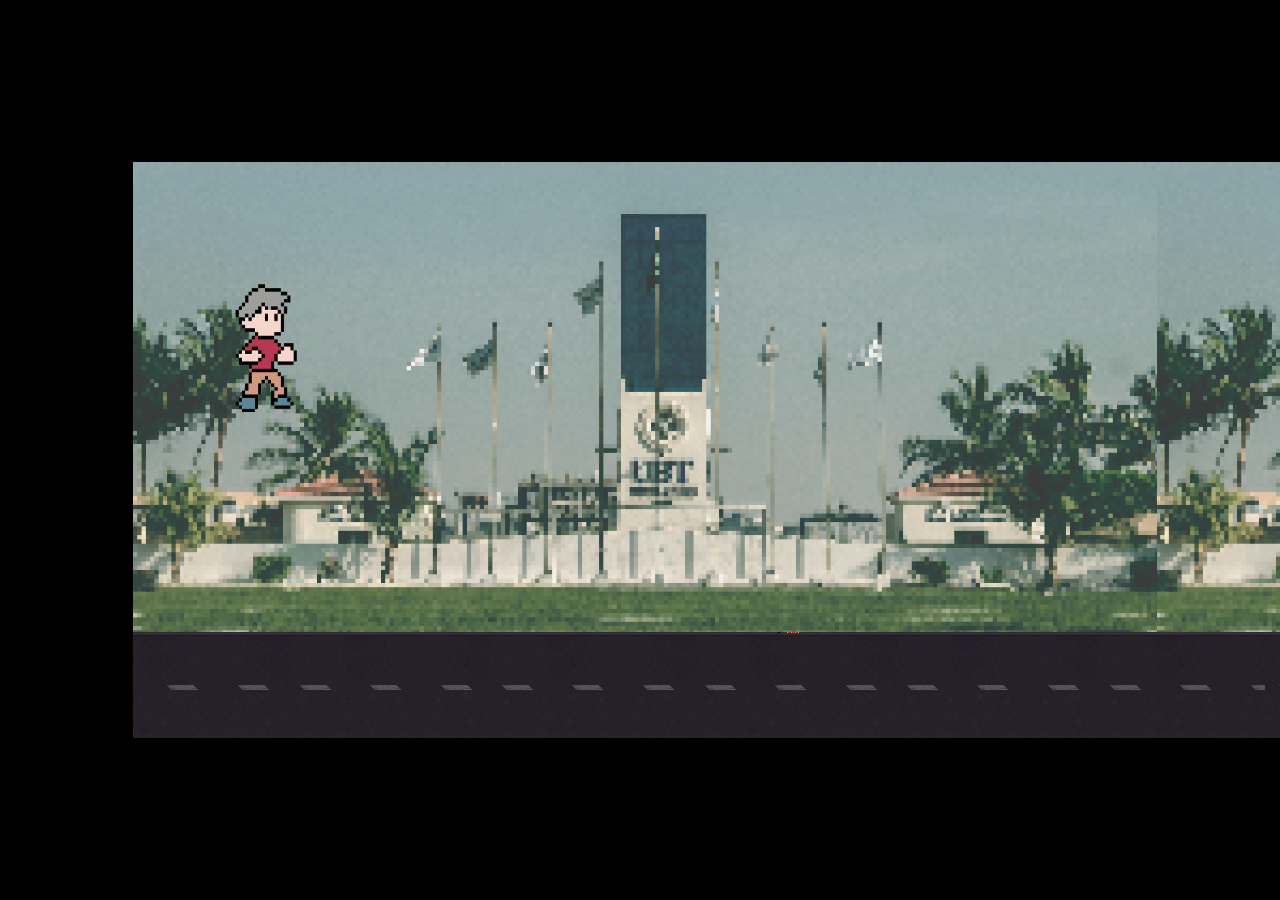
==== index.html @ 2b4573f4 "test list" ====
<!DOCTYPE html>
<html lang="en">

<head>
    <meta charset="UTF-8">
    <meta http-equiv="X-UA-Compatible" content="IE=edge">
    <meta name="viewport" content="width=device-width, initial-scale=1.0">
    <title>Document</title>
    <link rel="stylesheet" href="style.css">
</head>

<body>
    <p><span style="margin: 6px;">General</span><span style="margin: 6px;" id="scoreG">0</span></p>
    <p><span style="margin: 6px;">Healthcare</span><span style="margin: 6px;" id="scoreH">0</span></p>
    <p><span style="margin: 6px;">Cyber</span><span style="margin: 6px;" id="scoreC">0</span></p>
    <p><span style="margin: 6px;">Web&mobile</span><span style="margin: 6px;" id="scoreW">0</span></p>
    <p><span style="margin: 6px;">Big data</span><span style="margin: 6px;" id="scoreB">0</span></p>
    <canvas></canvas>

    <script src="script.js" type="module"></script>

</body>

</html>
---- style.css ----
body {
    margin: 0;

    /* Displaying the canvas in the middle so it works on smaller screens*/

    background-color: black;
    display: flex;
    align-items: center;
    justify-content: center;
    height: 100vh;
}
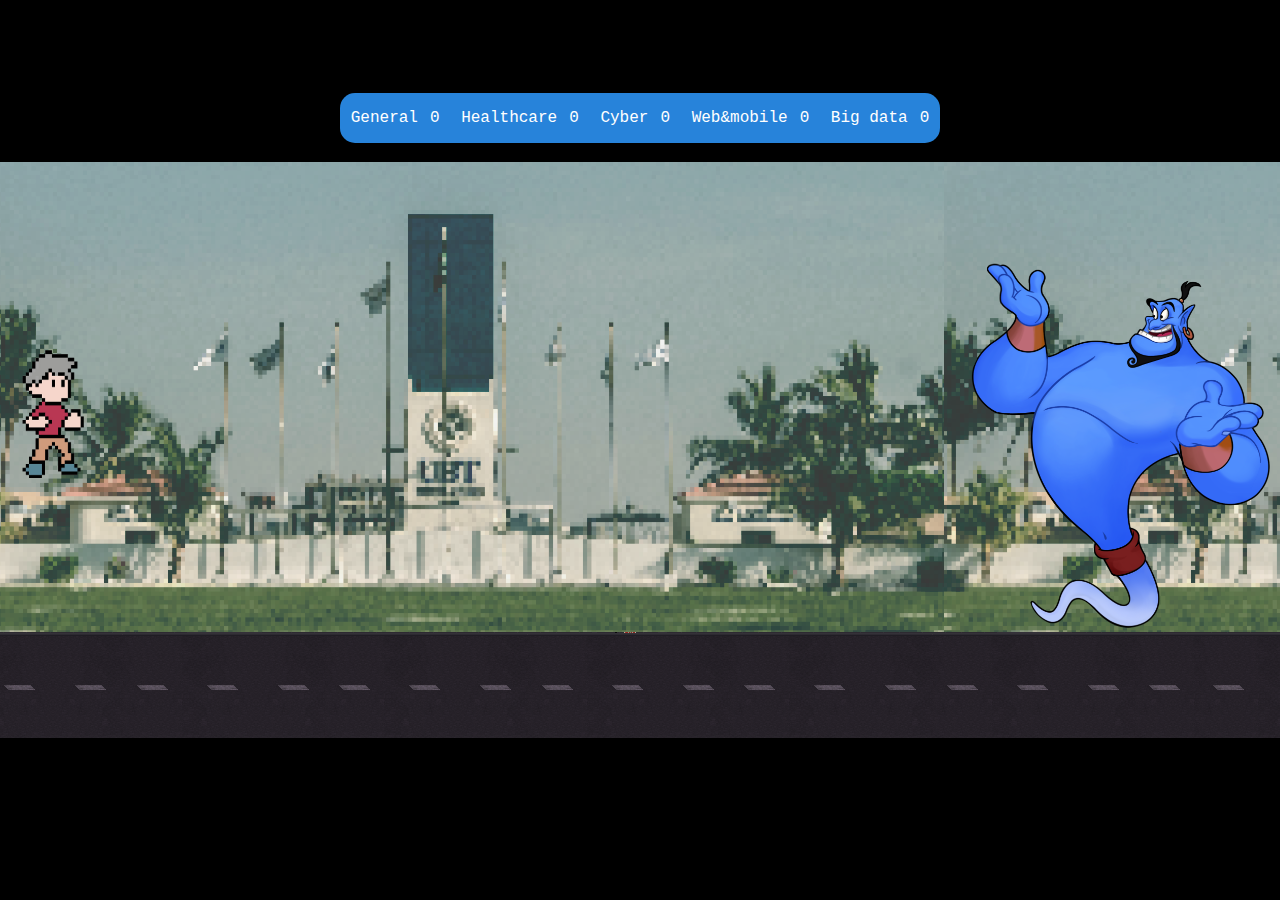
==== commit d8682bfd: "List re-positoning and Genie re-positioning" ====
--- a/index.html
+++ b/index.html
@@ -10,13 +10,19 @@
 </head>
 
 <body>
-    <p><span style="margin: 6px;">General</span><span style="margin: 6px;" id="scoreG">0</span></p>
-    <p><span style="margin: 6px;">Healthcare</span><span style="margin: 6px;" id="scoreH">0</span></p>
-    <p><span style="margin: 6px;">Cyber</span><span style="margin: 6px;" id="scoreC">0</span></p>
-    <p><span style="margin: 6px;">Web&mobile</span><span style="margin: 6px;" id="scoreW">0</span></p>
-    <p><span style="margin: 6px;">Big data</span><span style="margin: 6px;" id="scoreB">0</span></p>
+    
+    <div class="list" id="list" style="background-color: rgb(39, 131, 218); text-align: center; position: fixed; margin-bottom: 665px ; border-radius: 15px; padding-left: 5px; padding-right: 5px;">
+
+        <p><span style="margin: 6px;">General</span><span style="margin: 6px;" id="scoreG">0</span>
+        <span style="margin: 6px;">Healthcare</span><span style="margin: 6px;" id="scoreH">0</span>
+        <span style="margin: 6px;">Cyber</span><span style="margin: 6px;" id="scoreC">0</span>
+        <span style="margin: 6px;">Web&mobile</span><span style="margin: 6px;" id="scoreW">0</span>
+        <span style="margin: 6px;">Big data</span><span style="margin: 6px;" id="scoreB">0</span></p>
+    
+    </div>
+
     <canvas></canvas>
-
+   
     <script src="script.js" type="module"></script>
 
 </body>
--- a/style.css
+++ b/style.css
@@ -8,4 +8,14 @@
     align-items: center;
     justify-content: center;
     height: 100vh;
+    
+}
+
+canvas{
+    border-radius: 15px;
+}
+
+p {
+ font-family: 'Courier New', Courier, monospace;
+ color: white;   
 }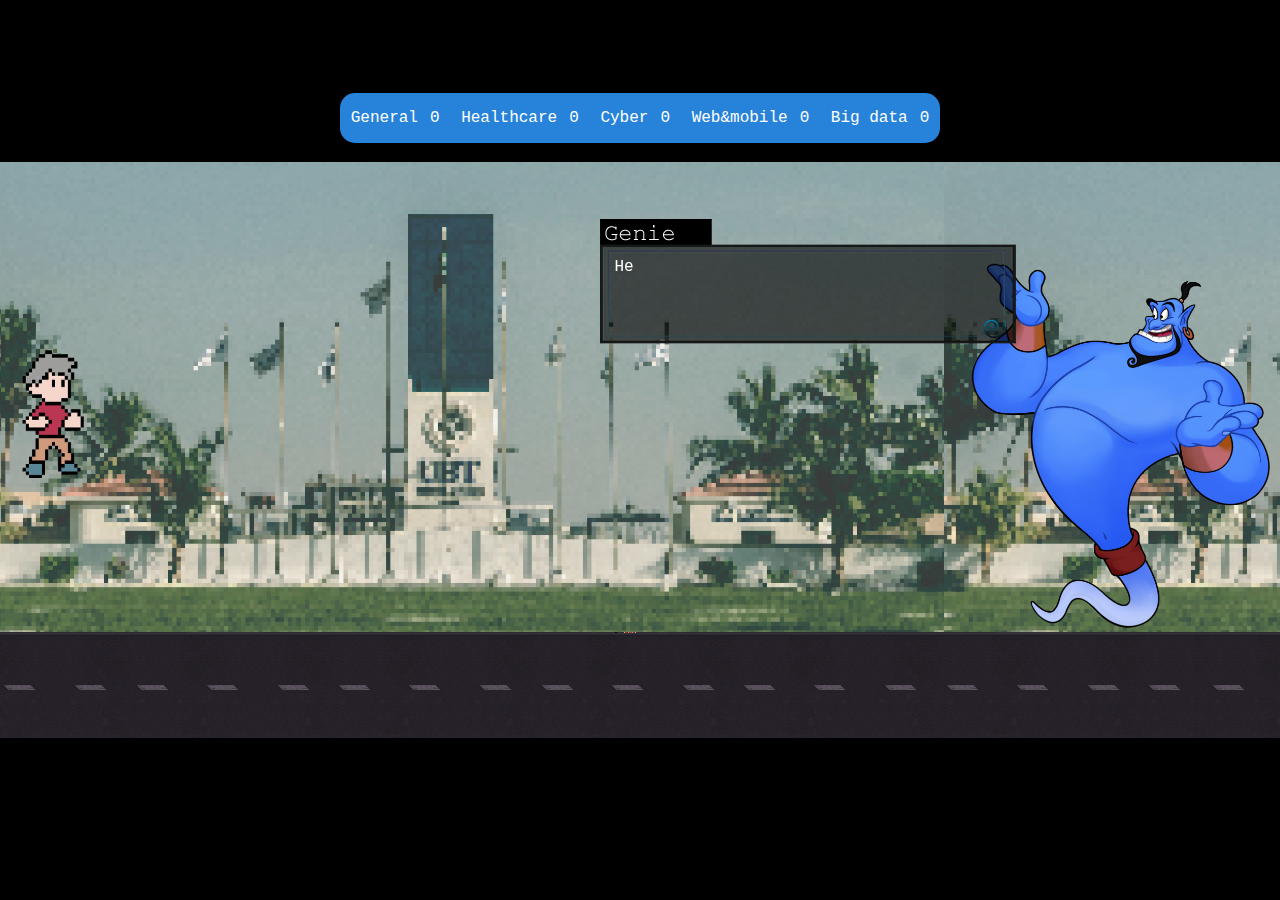
==== commit 50743c5a: "UBT_Game Version 1.0" ====
--- a/index.html
+++ b/index.html
@@ -21,7 +21,21 @@
     
     </div>
 
-    <canvas></canvas>
+    <!--<div id="text" style="position:fixed; width: 370px ;"></div>>-->
+        
+        <div class="dBox" id="dBox" style="position:fixed; margin-left: 335px; margin-bottom: 335px;">
+        <img src="img/genieDialogue.png" alt="" >
+        </div>
+        <div class="text" style="color: white; position: fixed; margin-left: 339px; margin-bottom: 316px; width: 390px; height: 70px; text-align: left; justify-content: left;">
+        
+        <!-- text gets injected here -->
+        
+        
+        </div>
+    
+    <canvas> </canvas>
+
+  
    
     <script src="script.js" type="module"></script>
 
--- a/style.css
+++ b/style.css
@@ -18,4 +18,19 @@
 p {
  font-family: 'Courier New', Courier, monospace;
  color: white;   
-}+}
+
+.text span {
+    opacity: 0;
+    font-family: 'Courier New', Courier, monospace;
+ }
+ .text span.revealed {
+    opacity: 1;
+ }
+ .text span.green {
+    color: #27ae60;
+ }
+ .text span.red {
+    color: #ff0000;
+ }
+ 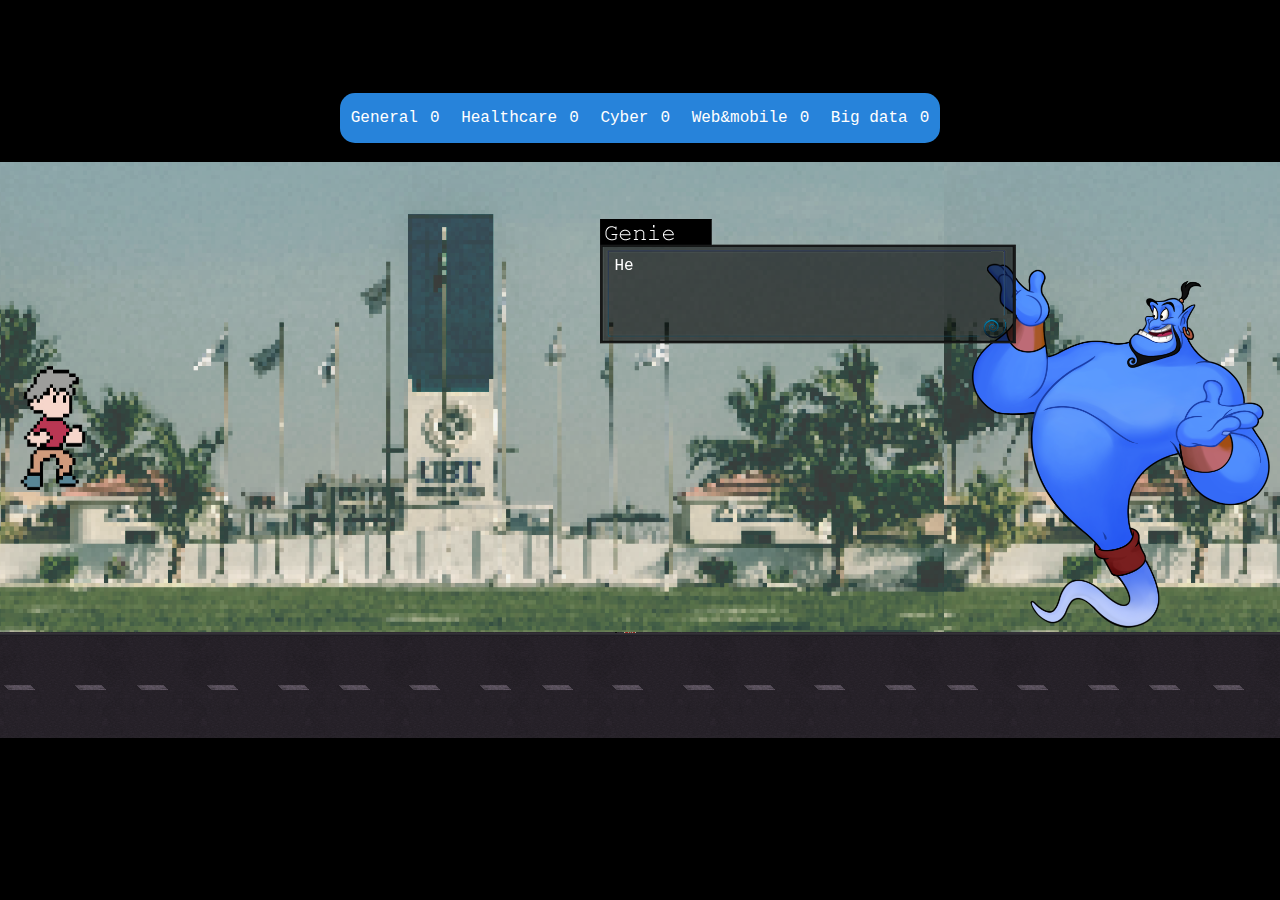
==== commit a51975a1: "Dialogue Changing" ====
--- a/index.html
+++ b/index.html
@@ -26,7 +26,7 @@
         <div class="dBox" id="dBox" style="position:fixed; margin-left: 335px; margin-bottom: 335px;">
         <img src="img/genieDialogue.png" alt="" >
         </div>
-        <div class="text" style="color: white; position: fixed; margin-left: 339px; margin-bottom: 316px; width: 390px; height: 70px; text-align: left; justify-content: left;">
+        <div class="text" id="text" style="color: white; position: fixed; margin-left: 339px; margin-bottom: 316px; width: 390px; height: 70px; text-align: left; justify-content: left; font-family: 'Courier New', Courier, monospace;">
         
         <!-- text gets injected here -->
         
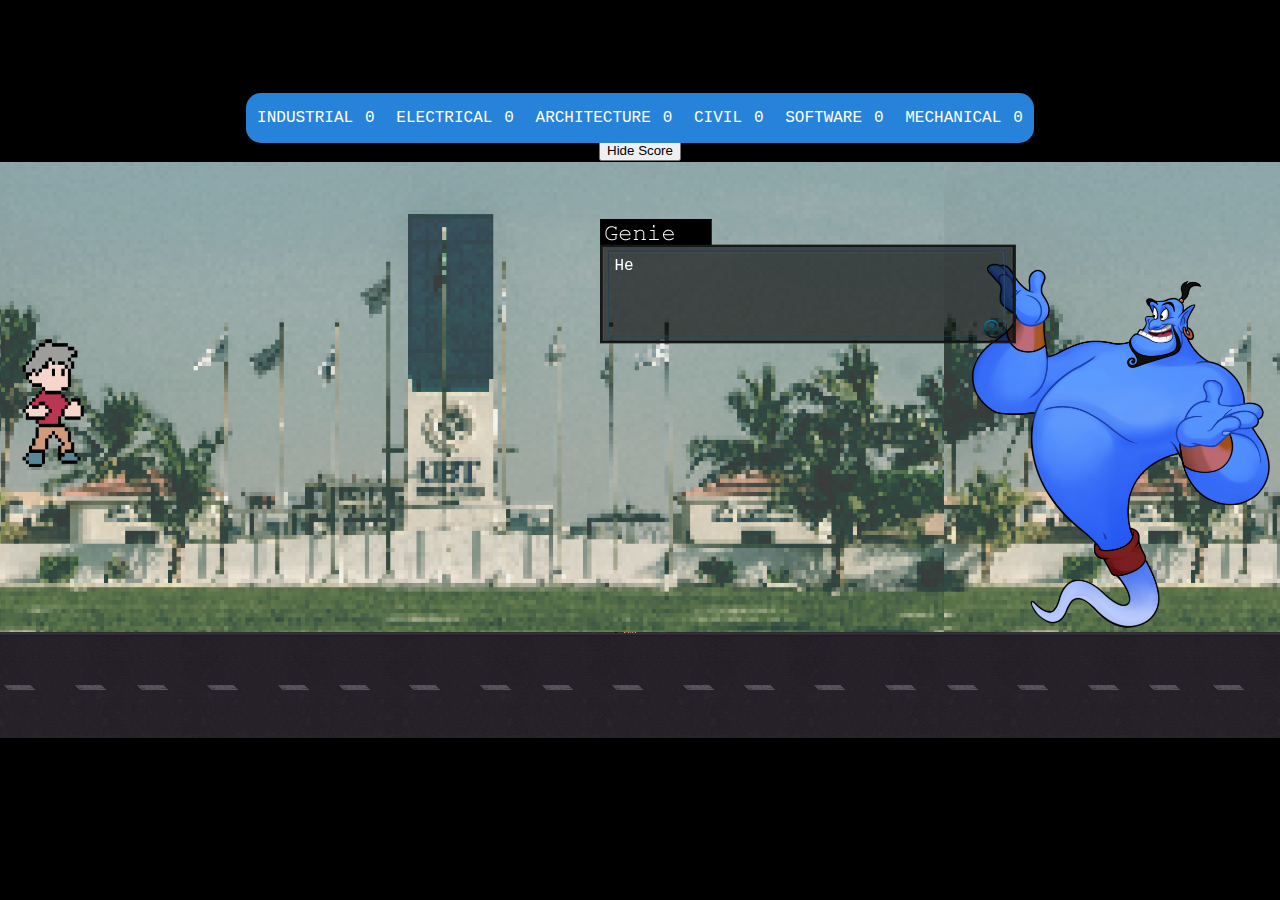
==== commit 67386471: "Start menu and some functions" ====
--- a/index.html
+++ b/index.html
@@ -7,18 +7,19 @@
     <meta name="viewport" content="width=device-width, initial-scale=1.0">
     <title>Document</title>
     <link rel="stylesheet" href="style.css">
+    
 </head>
 
 <body>
+    <button id="togglebtn" onclick="" style="text-align: center; position: fixed; margin-bottom: 600px ;">Hide Score</button>
+    <div class="list" id="list" style="background-color: rgb(39, 131, 218); text-align: center; position: fixed; margin-bottom: 665px ; border-radius: 15px; padding-left: 5px; padding-right: 5px;">
     
-    <div class="list" id="list" style="background-color: rgb(39, 131, 218); text-align: center; position: fixed; margin-bottom: 665px ; border-radius: 15px; padding-left: 5px; padding-right: 5px;">
-
-        <p><span style="margin: 6px;">General</span><span style="margin: 6px;" id="scoreG">0</span>
-        <span style="margin: 6px;">Healthcare</span><span style="margin: 6px;" id="scoreH">0</span>
-        <span style="margin: 6px;">Cyber</span><span style="margin: 6px;" id="scoreC">0</span>
-        <span style="margin: 6px;">Web&mobile</span><span style="margin: 6px;" id="scoreW">0</span>
-        <span style="margin: 6px;">Big data</span><span style="margin: 6px;" id="scoreB">0</span></p>
-    
+        <p><span style="margin: 6px;">INDUSTRIAL</span><span style="margin: 6px;" id="scoreI">0</span>
+        <span style="margin: 6px;">ELECTRICAL</span><span style="margin: 6px;" id="scoreE">0</span>
+        <span style="margin: 6px;">ARCHITECTURE</span><span style="margin: 6px;" id="scoreA">0</span>
+        <span style="margin: 6px;">CIVIL</span><span style="margin: 6px;" id="scoreC">0</span>
+        <span style="margin: 6px;">SOFTWARE</span><span style="margin: 6px;" id="scoreS">0</span>
+        <span style="margin: 6px;">MECHANICAL</span><span style="margin: 6px;" id="scoreM">0</span></p>
     </div>
 
     <!--<div id="text" style="position:fixed; width: 370px ;"></div>>-->
@@ -27,10 +28,10 @@
         <img src="img/genieDialogue.png" alt="" >
         </div>
         <div class="text" id="text" style="color: white; position: fixed; margin-left: 339px; margin-bottom: 316px; width: 390px; height: 70px; text-align: left; justify-content: left; font-family: 'Courier New', Courier, monospace;">
-        
+
         <!-- text gets injected here -->
         
-        
+
         </div>
     
     <canvas> </canvas>
--- a/style.css
+++ b/style.css
@@ -33,4 +33,5 @@
  .text span.red {
     color: #ff0000;
  }
+ 
  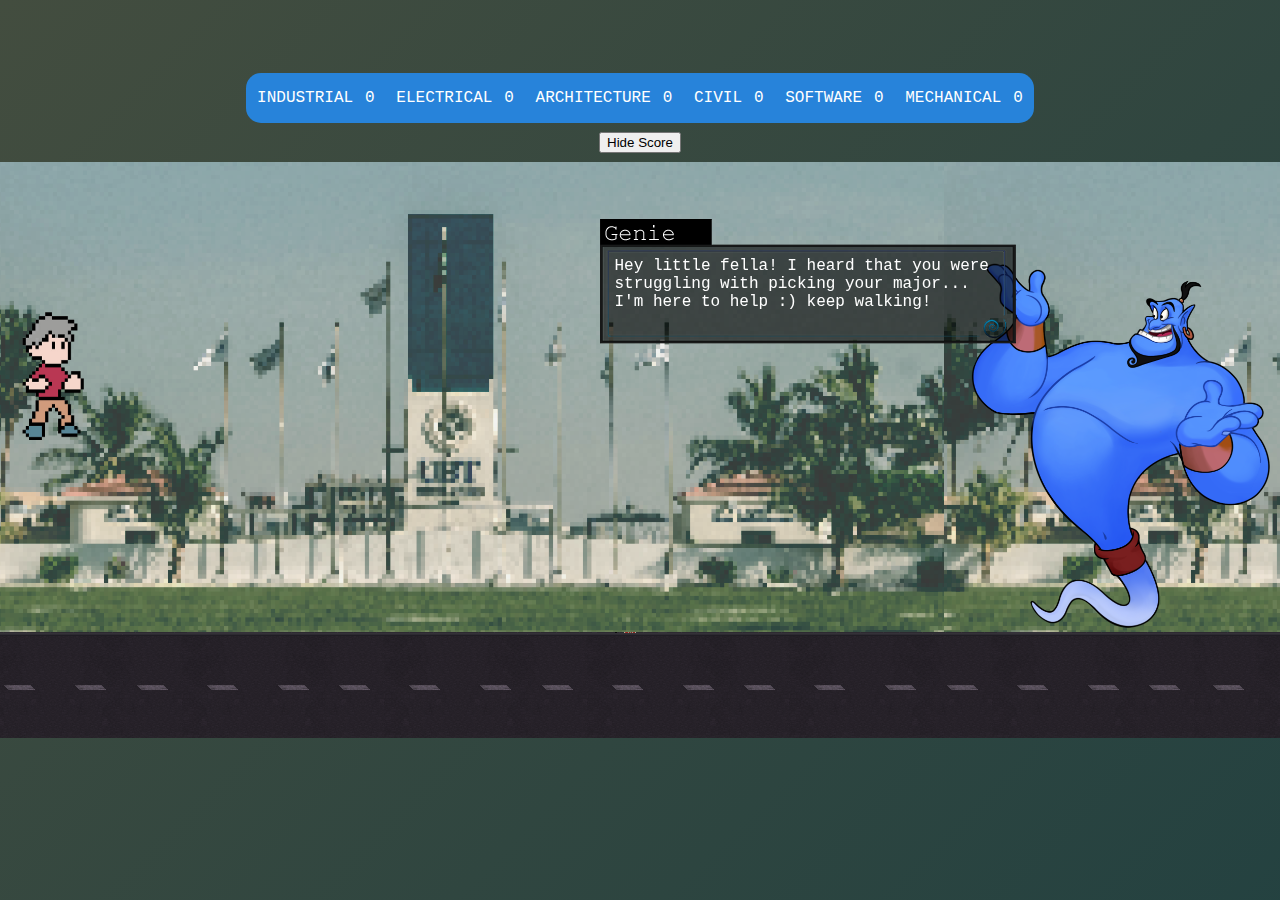
==== commit 73c2f12b: "12 Questions Done" ====
--- a/index.html
+++ b/index.html
@@ -11,15 +11,15 @@
 </head>
 
 <body>
-    <button id="togglebtn" onclick="" style="text-align: center; position: fixed; margin-bottom: 600px ;">Hide Score</button>
-    <div class="list" id="list" style="background-color: rgb(39, 131, 218); text-align: center; position: fixed; margin-bottom: 665px ; border-radius: 15px; padding-left: 5px; padding-right: 5px;">
+    <button id="togglebtn" onclick="" style="text-align: center; position: fixed; margin-bottom: 615px ;">Hide Score</button>
+    <div class="" id="list" style="background-color: rgb(39, 131, 218); text-align: center; position: fixed; margin-bottom: 705px ; border-radius: 15px; padding-left: 5px; padding-right: 5px;">
     
-        <p><span style="margin: 6px;">INDUSTRIAL</span><span style="margin: 6px;" id="scoreI">0</span>
-        <span style="margin: 6px;">ELECTRICAL</span><span style="margin: 6px;" id="scoreE">0</span>
-        <span style="margin: 6px;">ARCHITECTURE</span><span style="margin: 6px;" id="scoreA">0</span>
-        <span style="margin: 6px;">CIVIL</span><span style="margin: 6px;" id="scoreC">0</span>
-        <span style="margin: 6px;">SOFTWARE</span><span style="margin: 6px;" id="scoreS">0</span>
-        <span style="margin: 6px;">MECHANICAL</span><span style="margin: 6px;" id="scoreM">0</span></p>
+        <p><span style="margin: 6px;">INDUSTRIAL</span><span style="margin: 6px;" id="scoreI" class="">0</span>
+        <span style="margin: 6px;">ELECTRICAL</span><span style="margin: 6px;" id="scoreE" class="">0</span>
+        <span style="margin: 6px;">ARCHITECTURE</span><span style="margin: 6px;" id="scoreA" class="">0</span>
+        <span style="margin: 6px;">CIVIL</span><span style="margin: 6px;" id="scoreC" class="">0</span>
+        <span style="margin: 6px;">SOFTWARE</span><span style="margin: 6px;" id="scoreS" class="">0</span>
+        <span style="margin: 6px;">MECHANICAL</span><span style="margin: 6px;" id="scoreM" class="">0</span></p>
     </div>
 
     <!--<div id="text" style="position:fixed; width: 370px ;"></div>>-->
@@ -36,6 +36,7 @@
     
     <canvas> </canvas>
 
+    
   
    
     <script src="script.js" type="module"></script>
--- a/style.css
+++ b/style.css
@@ -3,12 +3,26 @@
 
     /* Displaying the canvas in the middle so it works on smaller screens*/
 
-    background-color: black;
+    background: linear-gradient(-45deg,  #264344, #434d3f,#1a3e41, #434d3f);
+    background-size: 400% 400%;
+	 animation: gradient 15s ease infinite;
     display: flex;
     align-items: center;
     justify-content: center;
     height: 100vh;
     
+}
+
+@keyframes gradient {
+	0% {
+		background-position: 0% 50%;
+	}
+	50% {
+		background-position: 100% 50%;
+	}
+	100% {
+		background-position: 0% 50%;
+	}
 }
 
 canvas{
@@ -34,4 +48,5 @@
     color: #ff0000;
  }
  
- +
+
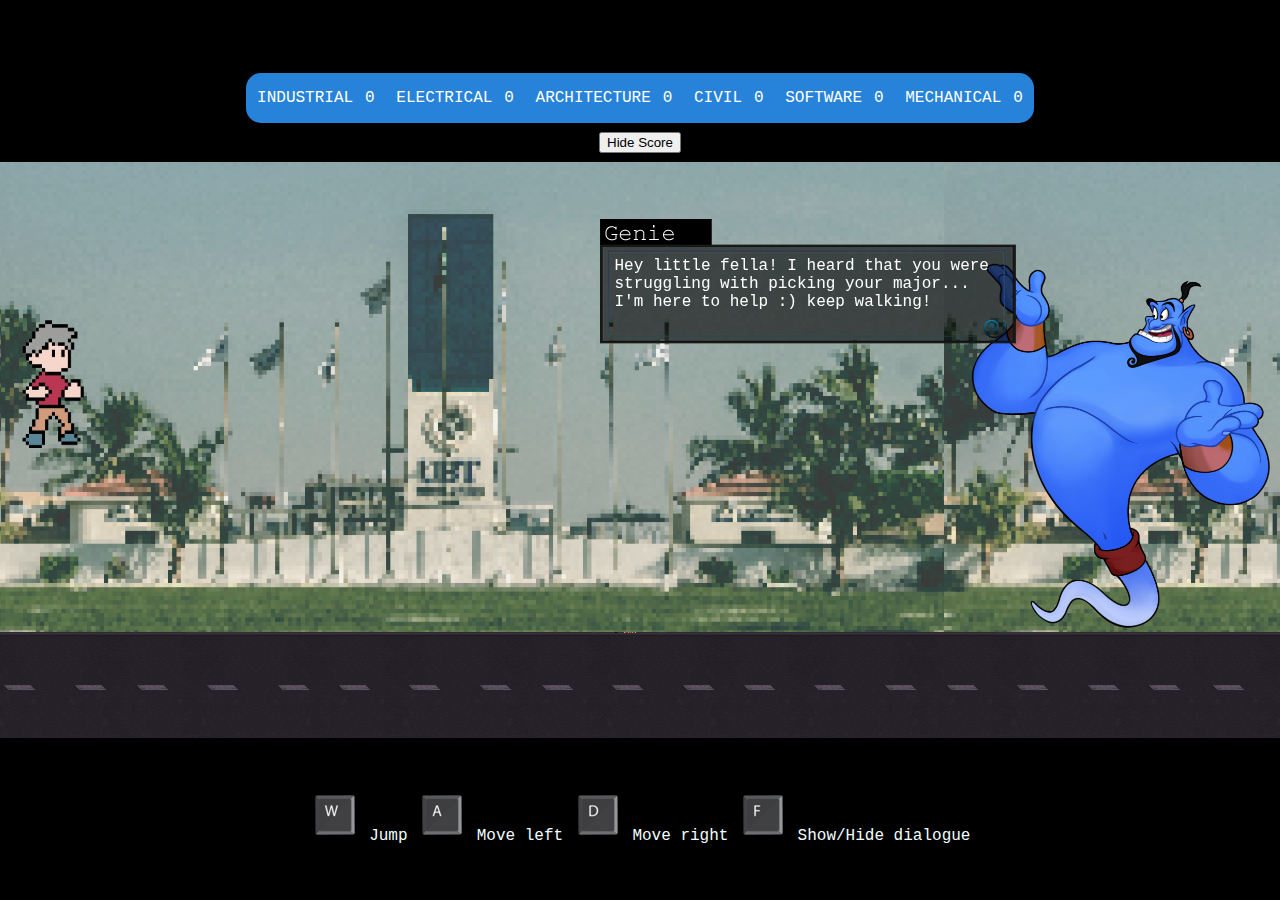
==== commit 052a91bd: "buttons-layout" ====
--- a/index.html
+++ b/index.html
@@ -40,7 +40,12 @@
   
    
     <script src="script.js" type="module"></script>
-
+    <p style="color: azure; position: absolute; margin-top: 750px;">
+        <img src="img/w.png" alt=""> Jump
+        <img src="img/a.png" alt=""> Move left
+        <img src="img/d.png" alt=""> Move right
+        <img src="img/f.png" alt=""> Show/Hide dialogue
+        </p>
 </body>
 
 </html>--- a/style.css
+++ b/style.css
@@ -1,3 +1,4 @@
+
 body {
     margin: 0;
 
@@ -48,5 +49,272 @@
     color: #ff0000;
  }
  
-
-
+ 
+ 
+ body {
+   background:black;
+   
+   
+ }
+ 
+ #exit {
+   height:30px;
+   width:30px;
+   background:#006680;
+   border: 1px solid black;
+   border-radius:50px;
+   position:Absolute;
+   top:-30px;
+   z-index:50;
+   right:-15px;
+   -webkit-transition:0.5s;
+   transition:0.5s;
+   cursor:pointer;
+   
+ }
+ #exit:after {
+   content:"";
+   display:block;
+   height:15px;
+   width:15px;
+   background:transparent;
+   border-radius:50px;
+   position:absolute;
+   top:5px;
+   left:5px;
+   
+   border:3px solid orange;
+   border-top-color:transparent;
+   
+ }
+ 
+ #exit:before {
+   content:"";
+   display:block;
+   height:10px;
+   width:3px;
+   background:orange;
+   z-index:70;
+   position:Absolute;
+   right:13px;
+   top:6px;
+   
+ }
+ #circle {
+   height:40px;
+   width:40px;
+   background:transparent;
+   border:1px solid white;
+   border-radius:50px;
+   position:absolute;
+   top:-35px;
+   z-index:40;
+   right:-20px;
+   
+ }
+ 
+ #exit:hover {
+   background:#7A0000;
+   
+ }
+ 
+ 
+ 
+ #allthethings {
+   width:0px;
+   height:0px;
+   
+   border-left: 300px solid transparent;
+   border-right:300px solid transparent;
+   border-top: 300px solid transparent;
+   border-radius: px;
+   position:relative;
+   margin:auto;
+   top:5px;
+   left:2px;
+   
+   
+   
+   
+   
+   
+ }
+ 
+ #START {
+   
+   position:relative;
+   bottom:330px;
+   right:300px;
+   height:50px;
+   width:600px;
+   background:#006680;
+   text-align:center;
+   font-size:30px;
+  background-size: 1px 300%;
+  -webkit-transition:0.5s;
+   transition:0.5s;
+   color:orange;
+   font-family:shadows into light;
+   
+   cursor:pointer;
+   
+   
+   
+ }
+ 
+ #START:hover {
+   background:#7A0000;
+   color:white;
+ -webkit-transform:rotate(-1deg);
+   transform:rotate(-2deg);
+   
+   
+ }
+ 
+ #info:hover {
+   background:#7A0000;
+   color:white;
+    
+   -webkit-transform:rotate(-2deg);
+   transform:rotate(-2deg);
+   
+   
+ }
+ 
+ #credits:hover {
+   background:#7A0000;
+   color:white;
+   -webkit-transform:rotate(-2deg);
+   transform:rotate(-2deg);
+   
+ }
+ 
+ #BUTTONS:hover {
+   background:#7A0000;
+   color:white;
+   -webkit-transform:rotate(-2deg);
+   transform:rotate(-2deg);
+   
+ }
+ 
+ #left {
+   height:100px;
+     width:600px;
+   background:none;
+   position:absolute;
+   z-index:6;
+   -webkit-transform:rotate(45deg);
+   transform:rotate(45deg);
+   top:-180px;
+   right:-104px;
+   border-top:1px solid white;
+   
+ }
+ #right {
+   height:100px;
+   width:600px;
+   background:none;
+   position:absolute;
+   top:-229px;
+   -webkit-transform:rotate(-45deg);
+   transform:rotate(-45deg);
+   z-index:7;
+   left:-56px;
+   border-top:1px solid white;
+   
+   
+ }
+ 
+ 
+ 
+ #START p {
+   position:relative;
+   top:2px;
+   right:4px;
+   
+   
+ }
+ 
+ #info {
+   height:50px;
+   width:500px;
+   background:#006680;
+   position:relative;
+   bottom:345px;
+   right:240px;
+   text-align:center;
+   font-size:30px;
+   font-family:shadows into light;
+   color:orange;
+    -webkit-transition:0.5s;
+   transition:0.5s;
+   cursor:pointer;
+   
+    
+   
+ }
+ #info p {
+   position:relative;
+   top:0px;
+   right:9px;
+   
+ }
+ 
+ #BUTTONS {
+   
+   height:50px;
+   width:400px;
+   background:#006680;
+   position:relative;
+   bottom:360px;
+   right:200px;
+   font-size:30px;
+   text-align:center;
+   font-family:shadows into light;
+   color:orange;
+    -webkit-transition:0.5s;
+   transition:0.5s;
+   cursor:pointer;
+   
+ }
+ 
+ #BUTTONS p {
+   position:relative;
+   top:0px;
+   right:4px;
+   
+ }
+ 
+ #credits {
+   height:50px;
+   width:300px;
+   position:relative;
+   background:#006680;
+   bottom:375px;
+   font-size:30px;
+   right:150px;
+   text-align:center;
+   font-family:shadows into light;
+   color:orange;
+    -webkit-transition:0.5s;
+   transition:0.5s;
+   cursor:pointer;
+   
+ }
+ 
+ #credits p {
+   position:relative;
+   top:0px;
+   
+ }
+
+ #footer {
+   position: fixed;
+   padding: 10px 10px 10px 10px;
+   bottom: 10px;
+   width: 100%;
+   padding-left: 50px;
+   /* Height of the footer*/
+   height: 40px;
+   background: none;
+}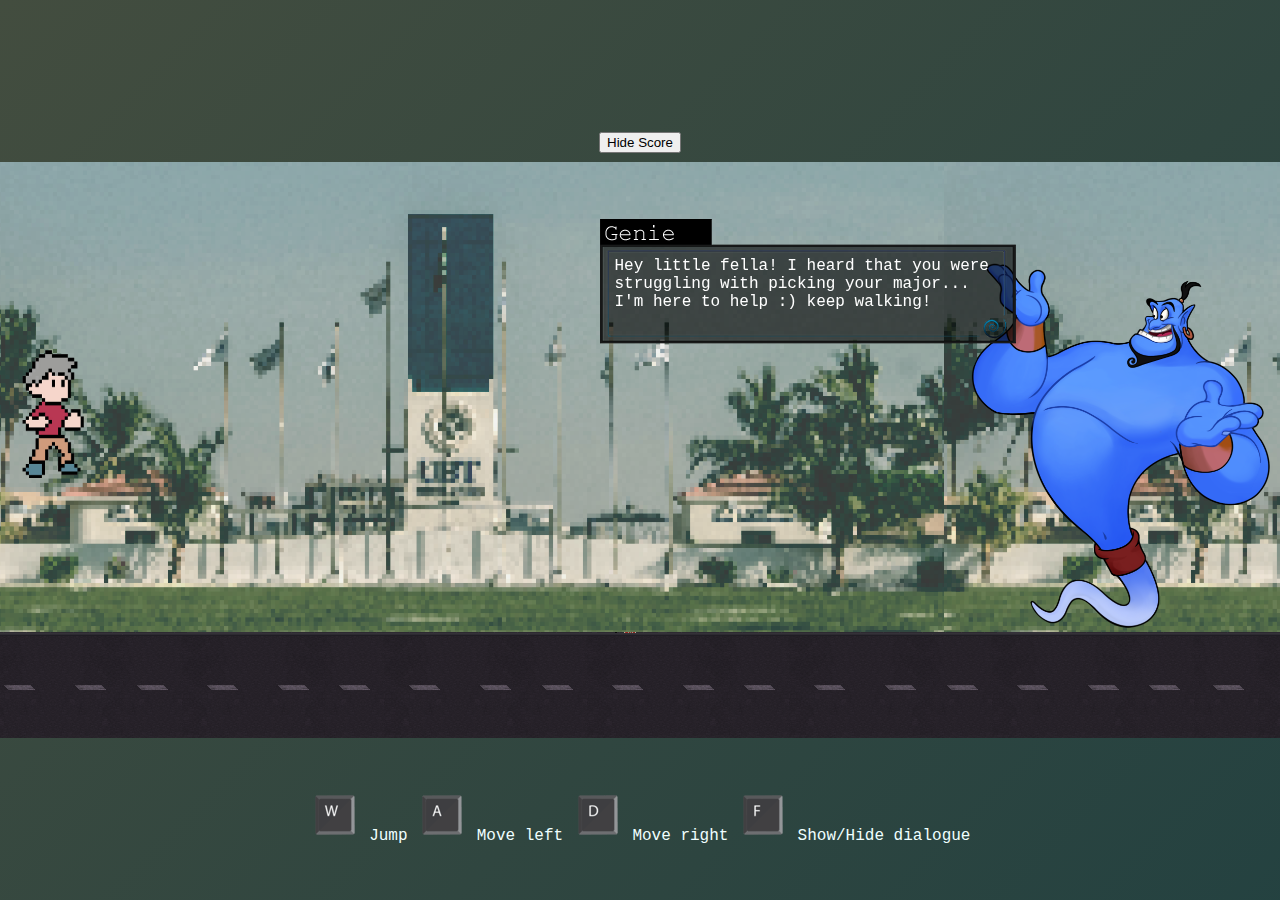
==== commit 9d916c00: "Final Version" ====
--- a/index.html
+++ b/index.html
@@ -35,17 +35,16 @@
         </div>
     
     <canvas> </canvas>
-
     
-  
-   
-    <script src="script.js" type="module"></script>
     <p style="color: azure; position: absolute; margin-top: 750px;">
         <img src="img/w.png" alt=""> Jump
         <img src="img/a.png" alt=""> Move left
         <img src="img/d.png" alt=""> Move right
         <img src="img/f.png" alt=""> Show/Hide dialogue
         </p>
+    
+<script src="script.js" type="module"></script>
+
 </body>
 
 </html>--- a/style.css
+++ b/style.css
@@ -6,7 +6,7 @@
 
     background: linear-gradient(-45deg,  #264344, #434d3f,#1a3e41, #434d3f);
     background-size: 400% 400%;
-	 animation: gradient 15s ease infinite;
+	  animation: gradient 15s ease infinite;
     display: flex;
     align-items: center;
     justify-content: center;
@@ -34,287 +34,268 @@
  font-family: 'Courier New', Courier, monospace;
  color: white;   
 }
-
-.text span {
-    opacity: 0;
-    font-family: 'Courier New', Courier, monospace;
- }
- .text span.revealed {
-    opacity: 1;
- }
- .text span.green {
-    color: #27ae60;
- }
- .text span.red {
-    color: #ff0000;
- }
- 
- 
- 
- body {
-   background:black;
    
-   
- }
- 
- #exit {
-   height:30px;
-   width:30px;
-   background:#006680;
-   border: 1px solid black;
-   border-radius:50px;
-   position:Absolute;
-   top:-30px;
-   z-index:50;
-   right:-15px;
-   -webkit-transition:0.5s;
-   transition:0.5s;
-   cursor:pointer;
-   
- }
- #exit:after {
-   content:"";
-   display:block;
-   height:15px;
-   width:15px;
-   background:transparent;
-   border-radius:50px;
-   position:absolute;
-   top:5px;
-   left:5px;
-   
-   border:3px solid orange;
-   border-top-color:transparent;
-   
- }
- 
- #exit:before {
-   content:"";
-   display:block;
-   height:10px;
-   width:3px;
-   background:orange;
-   z-index:70;
-   position:Absolute;
-   right:13px;
-   top:6px;
-   
- }
- #circle {
-   height:40px;
-   width:40px;
-   background:transparent;
-   border:1px solid white;
-   border-radius:50px;
-   position:absolute;
-   top:-35px;
-   z-index:40;
-   right:-20px;
-   
- }
- 
- #exit:hover {
-   background:#7A0000;
-   
- }
- 
- 
- 
- #allthethings {
-   width:0px;
-   height:0px;
-   
-   border-left: 300px solid transparent;
-   border-right:300px solid transparent;
-   border-top: 300px solid transparent;
-   border-radius: px;
-   position:relative;
-   margin:auto;
-   top:5px;
-   left:2px;
-   
-   
-   
-   
-   
-   
- }
- 
- #START {
-   
-   position:relative;
-   bottom:330px;
-   right:300px;
-   height:50px;
-   width:600px;
-   background:#006680;
-   text-align:center;
-   font-size:30px;
-  background-size: 1px 300%;
+#exit {
+  height:30px;
+  width:30px;
+  background:#006680;
+  border: 1px solid black;
+  border-radius:50px;
+  position:Absolute;
+  top:-30px;
+  z-index:50;
+  right:-15px;
   -webkit-transition:0.5s;
-   transition:0.5s;
-   color:orange;
-   font-family:shadows into light;
-   
-   cursor:pointer;
-   
-   
-   
- }
- 
- #START:hover {
-   background:#7A0000;
-   color:white;
- -webkit-transform:rotate(-1deg);
-   transform:rotate(-2deg);
-   
-   
- }
- 
- #info:hover {
-   background:#7A0000;
-   color:white;
-    
-   -webkit-transform:rotate(-2deg);
-   transform:rotate(-2deg);
-   
-   
- }
- 
- #credits:hover {
-   background:#7A0000;
-   color:white;
-   -webkit-transform:rotate(-2deg);
-   transform:rotate(-2deg);
-   
- }
- 
- #BUTTONS:hover {
-   background:#7A0000;
-   color:white;
-   -webkit-transform:rotate(-2deg);
-   transform:rotate(-2deg);
-   
- }
- 
- #left {
-   height:100px;
-     width:600px;
-   background:none;
-   position:absolute;
-   z-index:6;
-   -webkit-transform:rotate(45deg);
-   transform:rotate(45deg);
-   top:-180px;
-   right:-104px;
-   border-top:1px solid white;
-   
- }
- #right {
-   height:100px;
-   width:600px;
-   background:none;
-   position:absolute;
-   top:-229px;
-   -webkit-transform:rotate(-45deg);
-   transform:rotate(-45deg);
-   z-index:7;
-   left:-56px;
-   border-top:1px solid white;
-   
-   
- }
- 
- 
- 
- #START p {
-   position:relative;
-   top:2px;
-   right:4px;
-   
-   
- }
- 
- #info {
-   height:50px;
-   width:500px;
-   background:#006680;
-   position:relative;
-   bottom:345px;
-   right:240px;
-   text-align:center;
-   font-size:30px;
-   font-family:shadows into light;
-   color:orange;
-    -webkit-transition:0.5s;
-   transition:0.5s;
-   cursor:pointer;
-   
-    
-   
- }
- #info p {
-   position:relative;
-   top:0px;
-   right:9px;
-   
- }
- 
- #BUTTONS {
-   
-   height:50px;
-   width:400px;
-   background:#006680;
-   position:relative;
-   bottom:360px;
-   right:200px;
-   font-size:30px;
-   text-align:center;
-   font-family:shadows into light;
-   color:orange;
-    -webkit-transition:0.5s;
-   transition:0.5s;
-   cursor:pointer;
-   
- }
- 
- #BUTTONS p {
-   position:relative;
-   top:0px;
-   right:4px;
-   
- }
- 
- #credits {
-   height:50px;
-   width:300px;
-   position:relative;
-   background:#006680;
-   bottom:375px;
-   font-size:30px;
-   right:150px;
-   text-align:center;
-   font-family:shadows into light;
-   color:orange;
-    -webkit-transition:0.5s;
-   transition:0.5s;
-   cursor:pointer;
-   
- }
- 
- #credits p {
-   position:relative;
-   top:0px;
-   
- }
-
- #footer {
-   position: fixed;
-   padding: 10px 10px 10px 10px;
-   bottom: 10px;
-   width: 100%;
-   padding-left: 50px;
-   /* Height of the footer*/
-   height: 40px;
-   background: none;
-}+  transition:0.5s;
+  cursor:pointer;
+  
+}
+#exit:after {
+  content:"";
+  display:block;
+  height:15px;
+  width:15px;
+  background:transparent;
+  border-radius:50px;
+  position:absolute;
+  top:5px;
+  left:5px;
+  
+  border:3px solid orange;
+  border-top-color:transparent;
+  
+}
+
+#exit:before {
+  content:"";
+  display:block;
+  height:10px;
+  width:3px;
+  background:orange;
+  z-index:70;
+  position:Absolute;
+  right:13px;
+  top:6px;
+  
+}
+#circle {
+  height:40px;
+  width:40px;
+  background:transparent;
+  border:1px solid white;
+  border-radius:50px;
+  position:absolute;
+  top:-35px;
+  z-index:40;
+  right:-20px;
+  
+}
+
+#exit:hover {
+  background:#7A0000;
+  
+}
+
+
+
+#allthethings {
+  width:0px;
+  height:0px;
+  
+  border-left: 300px solid transparent;
+  border-right:300px solid transparent;
+  border-top: 300px solid transparent;
+  border-radius: px;
+  position:relative;
+  margin:auto;
+  top:5px;
+  left:2px;
+  
+  
+  
+  
+  
+  
+}
+
+#START {
+  
+  position:relative;
+  bottom:330px;
+  right:300px;
+  height:50px;
+  width:600px;
+  background:#006680;
+  text-align:center;
+  font-size:30px;
+background-size: 1px 300%;
+-webkit-transition:0.5s;
+  transition:0.5s;
+  color:orange;
+  font-family:shadows into light;
+  
+  cursor:pointer;
+  
+  
+  
+}
+
+#START:hover {
+  background:#7A0000;
+  color:white;
+-webkit-transform:rotate(-1deg);
+  transform:rotate(-2deg);
+  
+  
+}
+
+#info:hover {
+  background:#7A0000;
+  color:white;
+  
+  -webkit-transform:rotate(-2deg);
+  transform:rotate(-2deg);
+  
+  
+}
+
+#credits:hover {
+  background:#7A0000;
+  color:white;
+  -webkit-transform:rotate(-2deg);
+  transform:rotate(-2deg);
+  
+}
+
+#BUTTONS:hover {
+  background:#7A0000;
+  color:white;
+  -webkit-transform:rotate(-2deg);
+  transform:rotate(-2deg);
+  
+}
+
+#left {
+  height:100px;
+    width:600px;
+  background:none;
+  position:absolute;
+  z-index:6;
+  -webkit-transform:rotate(45deg);
+  transform:rotate(45deg);
+  top:-180px;
+  right:-104px;
+  border-top:1px solid white;
+  
+}
+#right {
+  height:100px;
+  width:600px;
+  background:none;
+  position:absolute;
+  top:-229px;
+  -webkit-transform:rotate(-45deg);
+  transform:rotate(-45deg);
+  z-index:7;
+  left:-56px;
+  border-top:1px solid white;
+  
+  
+}
+
+
+
+#START p {
+  position:relative;
+  top:2px;
+  right:4px;
+  
+  
+}
+
+#info {
+  height:50px;
+  width:500px;
+  background:#006680;
+  position:relative;
+  bottom:345px;
+  right:240px;
+  text-align:center;
+  font-size:30px;
+  font-family:shadows into light;
+  color:orange;
+  -webkit-transition:0.5s;
+  transition:0.5s;
+  cursor:pointer;
+  
+  
+  
+}
+#info p {
+  position:relative;
+  top:0px;
+  right:9px;
+  
+}
+
+#BUTTONS {
+  
+  height:50px;
+  width:400px;
+  background:#006680;
+  position:relative;
+  bottom:360px;
+  right:200px;
+  font-size:30px;
+  text-align:center;
+  font-family:shadows into light;
+  color:orange;
+  -webkit-transition:0.5s;
+  transition:0.5s;
+  cursor:pointer;
+  
+}
+
+#BUTTONS p {
+  position:relative;
+  top:0px;
+  right:4px;
+  
+}
+
+#credits {
+  height:50px;
+  width:300px;
+  position:relative;
+  background:#006680;
+  bottom:375px;
+  font-size:30px;
+  right:150px;
+  text-align:center;
+  font-family:shadows into light;
+  color:orange;
+  -webkit-transition:0.5s;
+  transition:0.5s;
+  cursor:pointer;
+  
+}
+
+#credits p {
+  position:relative;
+  top:0px;
+  
+}
+
+#footer {
+  position: fixed;
+  padding: 10px 10px 10px 10px;
+  bottom: 10px;
+  width: 100%;
+  padding-left: 50px;
+  /* Height of the footer*/
+  height: 40px;
+  background: none;
+}
+
+
+
